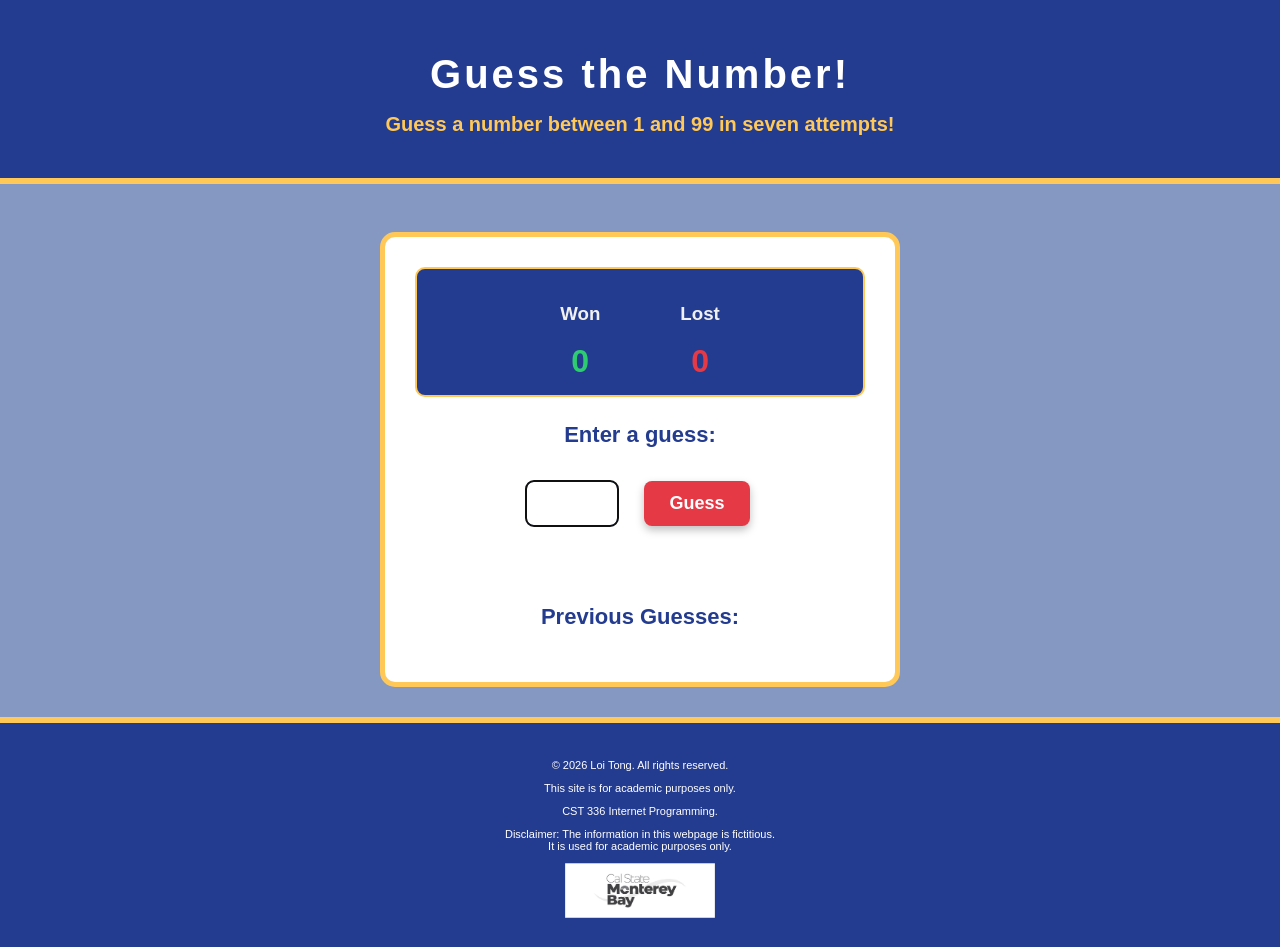
==== guess_number/index.html @ a0250dd6 "index,js,css,img" ====
<!DOCTYPE html>
<html>
    <head>
        <title> Guess a Number </title>
        <meta charset="utf-8">
        <link rel="stylesheet" href="css/styles.css">
    </head>
    <body>

        <header>
            <h1>Guess the Number!</h1>
            <h2>Guess a number between 1 and 99 in seven attempts!</h2>
        </header>
        <br>
        <div id="main">

          <div class="scores">
            <div>
                <h3>Won</h3>
                <span id="wins">0</span>
            </div>
            <div>
                <h3>Lost</h3>
                <span id="losses">0</span>
            </div>
          </div>

          <p class="game-label">Enter a guess:</p>
          <div class="guess-area">
            <input type="text" id="playerGuess" size="5">         
            <button id="guessBtn"> Guess </button> <br>
            <button id="resetBtn"> Reset </button>
          </div>
           
          <div id="feedback"></div>

            <div>
                <p class="game-label">
                Previous Guesses: 
                <span id="guesses">
                    
                </span>
                </p>
            </div>

        </div>

        <script src="js/script.js"></script> 

        <footer>
            <p>&copy; 2026 Loi Tong. All rights reserved.</p>
            <p>This site is for academic purposes only.</p>
            <p>CST 336 Internet Programming.</p>
            <p>Disclaimer: The information in this webpage is fictitious.<br>
                It is used for academic purposes only.</p>
            <img src="img/Logo_Stacked-Greyscale.jpg" alt="College logo" id="logo">
        </footer>
    </body>

    
</html>
---- guess_number/css/styles.css ----
/* General */
body {
    background-color: #8498c2;
    font-family: Arial, sans-serif;
    margin: 0;
}

/* Header */
header {
    background-color: #243C8F;
    color: white;
    padding: 25px;
    border-bottom: 6px solid #FFC857;
    text-align: center;
}

header h1 {
    font-size: 40px;
    margin-bottom: 10px;
    letter-spacing: 3px;
}

header h2 {
    font-size: 20px;
    color: #FFC857;
}

/* Main Game Box */
#main {
    background-color: white;
    max-width: 450px;
    margin: 30px auto;
    padding: 30px;
    border: 5px solid #FFC857;
    border-radius: 15px;
    text-align: center;
}

/* Scoreboard */
.scores {
    display: flex;
    justify-content: center;
    gap: 80px;
    background-color: #243C8F;
    border: 2px solid #FFC857;
    color:#f0f0f0;
    border-radius: 10px;
    padding: 15px;
    margin-bottom: 25px;
}

.scores h1 {
    font-size: 24px;
    margin: 5px;
}

.scores span {
    font-size: 32px;
    font-weight: bold;
}

#wins {
    color: #2ECC71;
}

#losses {
    color: #E63946;
}

/* Game Labels */
.game-label {
    font-size: 22px;
    font-weight: bold;
    color: #243C8F;
}

/* Number Input */
#playerGuess {
    width: 70px;
    padding: 10px;
    font-size: 20px;
    text-align: center;
    border: 2px solid #243C8F;
    border-radius: 8px;
    margin: 10px;
}

/* Buttons */
button {
    padding: 12px 25px;
    font-size: 18px;
    font-weight: bold;
    border: none;
    border-radius: 8px;
    cursor: pointer;
    margin: 5px;
    box-shadow: 0 4px 8px rgba(0, 0, 0, 0.25);
    transition: transform 0.2s, opacity 0.2s;
}

/* Guess Button */
#guessBtn {
    background-color: #E63946;
    color: white;
}

/* Reset Button */
#resetBtn {
    background-color: #FFC857;
    color: #243C8F;
}

/* Button Hover Effect */
button:hover {
    opacity: .7;
    transform: scale(1.15);
}

/* Guess Input and Buttons */
.guess-area {
    display: flex;
    justify-content: center;
    align-items: center;
    gap: 10px;
    margin: 15px 0;
}

/* Feedback Messages */
#feedback {
    font-size: 20px;
    font-weight: bold;
    margin: 20px 0;
    min-height: 25px;
}

/* Previous Guesses */
#guesses {
    color: #dd640d;
    font-size: 18px;
    font-weight: bold;
}

/* Footer */
footer {
    background-color: #243C8F;
    color: white;
    padding: 25px;
    border-top: 6px solid #FFC857;
    text-align: center;
}

footer p {
    font-size: 11px;
}

#logo {
    width: 150px;
}
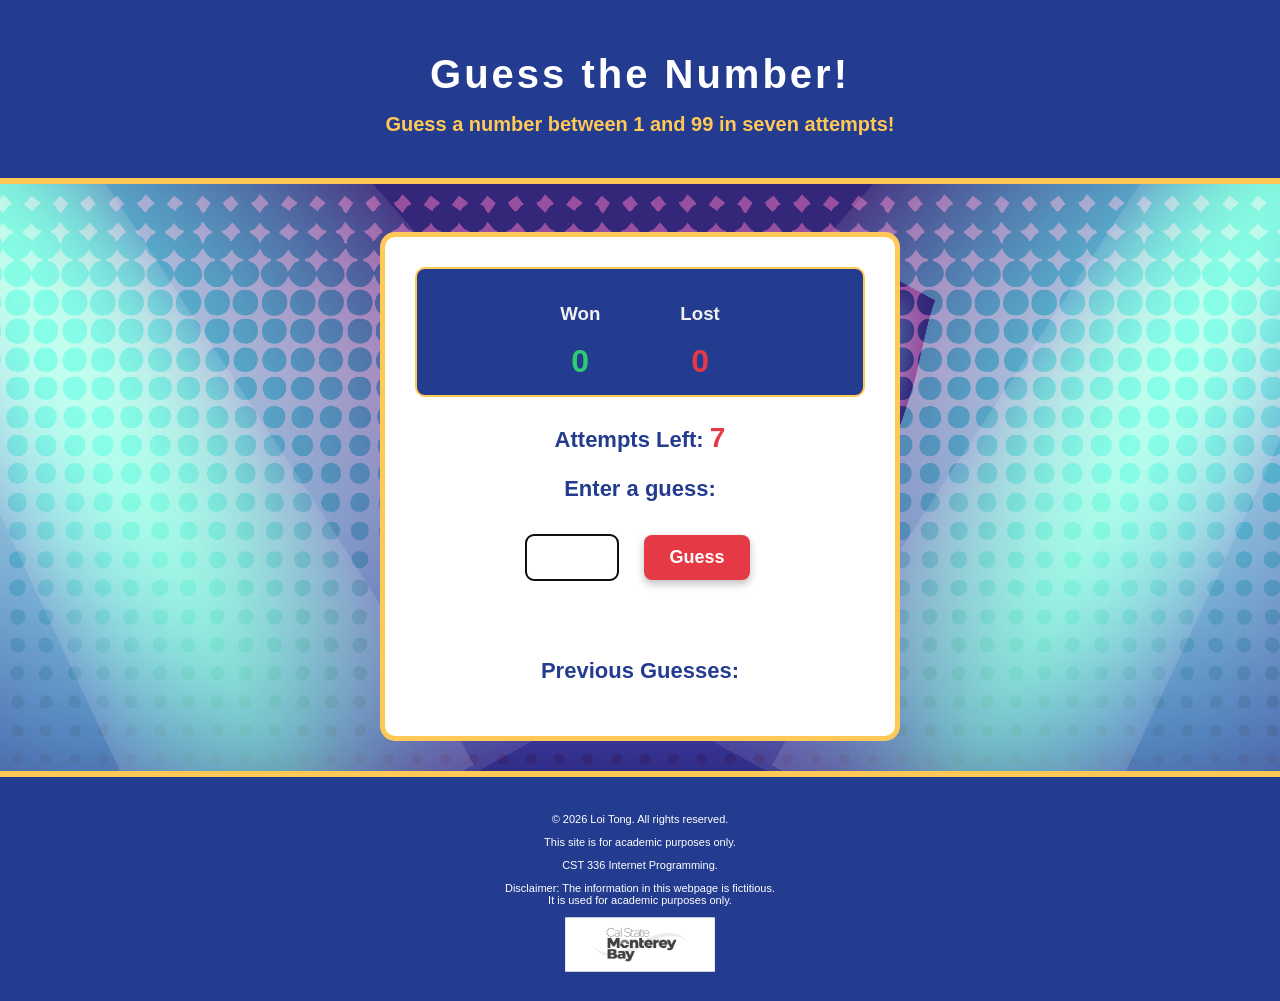
==== commit 63050980: "added background and attempts counter" ====
--- a/guess_number/index.html
+++ b/guess_number/index.html
@@ -25,6 +25,10 @@
             </div>
           </div>
 
+          <p class="game-label">
+            Attempts Left: <span id="attemptsLeft">7</span>
+          </p>
+          
           <p class="game-label">Enter a guess:</p>
           <div class="guess-area">
             <input type="text" id="playerGuess" size="5">         
@@ -38,7 +42,7 @@
                 <p class="game-label">
                 Previous Guesses: 
                 <span id="guesses">
-                    
+
                 </span>
                 </p>
             </div>
--- a/guess_number/css/styles.css
+++ b/guess_number/css/styles.css
@@ -3,6 +3,11 @@
     background-color: #8498c2;
     font-family: Arial, sans-serif;
     margin: 0;
+    background-image: url("../img/background.jpg");
+    background-size: cover;
+    background-position: center;
+    background-repeat: no-repeat;
+    background-attachment: fixed;
 }
 
 /* Header */
@@ -72,6 +77,23 @@
     font-size: 22px;
     font-weight: bold;
     color: #243C8F;
+}
+
+/* Attempts Counter */
+.attempts-counter {
+    background-color: #FFF4CF;
+    border: 2px solid #FFC857;
+    border-radius: 10px;
+    padding: 12px;
+    margin-bottom: 20px;
+    color: #243C8F;
+    font-size: 20px;
+    font-weight: bold;
+}
+
+#attemptsLeft {
+    color: #E63946;
+    font-size: 28px;
 }
 
 /* Number Input */
